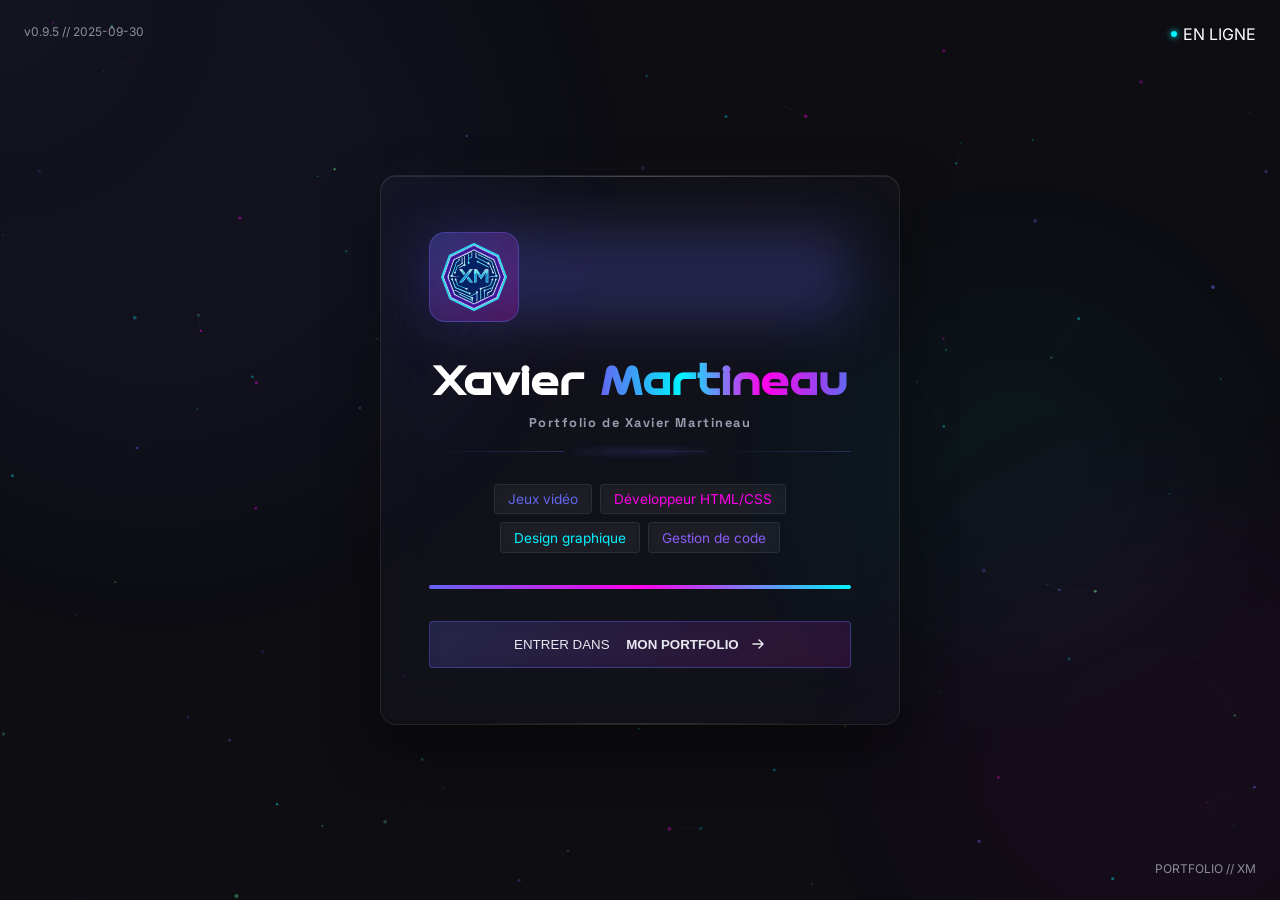
==== index.html @ 273111d7 "Mise à jour des métadonnées et amélioration de l'accessibilité des images dans les fichiers HTML, aj" ====
<!-- Role : ecran d'introduction et point d'entree du portfolio. -->
<!doctype html>
<html lang="fr">
  <head>
    <!-- Metadonnees, identite de la page et feuilles de style de l'introduction. -->
    <meta charset="UTF-8" />
    <meta name="viewport" content="width=device-width, initial-scale=1.0" />
    <title>Portfolio – Xavier Martineau</title>
    <meta
      name="description"
      content="Portfolio de Xavier Martineau : projets web, 2D, 3D et expériences interactives."
    />
    <meta property="og:type" content="website" />
    <meta property="og:title" content="Portfolio – Xavier Martineau" />
    <meta
      property="og:description"
      content="Découvrez les projets web, 2D, 3D et interactifs de Xavier Martineau."
    />
    <meta
      property="og:image"
      content="assets/images/portfolio-social-preview.webp"
    />
    <meta name="twitter:card" content="summary_large_image" />
    <link rel="icon" href="assets/svg/Logo_svg.svg" type="image/svg+xml" />
    <link rel="stylesheet" href="./css/splash.css" />
    <link rel="stylesheet" href="./css/animation.css" />
    <link rel="stylesheet" href="./css/font.css" />
  </head>

  <body>
    <!-- Contenu principal de l'ecran d'accueil. -->
    <!-- Grille de fond -->
    <div class="grid-bg"></div>

    <div id="splash" class="splash">
      <!-- Canvas pour les particules et lignes gérées en JS -->
      <canvas id="splash-canvas" class="canvas"></canvas>

      <!-- Orbes animés pilotés en JavaScript -->
      <div class="orb-container">
        <div class="orb orb-1"></div>
        <div class="orb orb-2"></div>
        <div class="orb orb-3"></div>
      </div>

      <!-- Carte centrale (Glassmorphism) -->
      <div class="card">
        <div class="card-top-line"></div>

        <!-- ====== LOGO ====== -->
        <div class="logo">
          <div class="logo-inner">
            <img
              src="assets/svg/Logo_svg.svg"
              alt="Logo de Xavier Martineau"
              width="987"
              height="1006"
              decoding="async"
            />
          </div>
          <div class="logo-glow"></div>
        </div>

        <!-- ====== NOM PRINCIPAL ====== -->
        <h1 class="title">Xavier <span class="gradient">Martineau</span></h1>

        <!-- Sous-titre (CORRIGÉ) -->
        <h2 class="subtitle">Portfolio de Xavier Martineau</h2>

        <!-- Séparateur avec le point lumineux -->
        <div class="divider">
          <div></div>
          <div class="dot"></div>
          <div></div>
        </div>

        <!-- ====== SECTION COMPÉTENCES ====== -->
        <div class="skills">
          <span class="skill" style="color: #6366f1">Jeux vidéo</span>
          <span class="skill" style="color: #ff00ea">Développeur HTML/CSS</span>
          <span class="skill" style="color: #00f3ff">Design graphique</span>
          <span class="skill" style="color: #8b5cf6">Gestion de code</span>
        </div>

        <!-- Progression / chargement -->
        <div class="progress">
          <div class="progress-bar"></div>
        </div>

        <!-- Bouton d'entrée -->
        <button id="enter-btn" class="enter-btn">
          <span class="texte-entrer">ENTRER DANS</span>
          <span><strong>MON PORTFOLIO</strong></span>
          <svg width="16" height="16" viewBox="0 0 16 16">
            <path
              d="M3 8h10M9 4l4 4-4 4"
              stroke="currentColor"
              stroke-width="1.5"
              stroke-linecap="round"
              stroke-linejoin="round"
            />
          </svg>
        </button>

        <div class="card-bottom-line"></div>
      </div>

      <!-- Meta -->
      <div class="meta meta-left">v0.9.5 // 2025-09-30</div>
      <div class="meta meta-right">PORTFOLIO // XM</div>

      <div class="online">
        <div class="online-dot"></div>
        <span>EN LIGNE</span>
      </div>
    </div>

    <!-- Scripts d'initialisation de l'introduction et des traductions. -->
    <script src="./js/splash.js"></script>
    <script src="./js/traduction.js"></script>
  </body>
</html>
---- css/splash.css ----
﻿/* Role : ecran d'introduction, carte centrale et elements decoratifs. */
/* ====== RÉINITIALISATION GLOBALE ====== */
* {
  margin: 0;
  padding: 0;
  box-sizing: border-box;
}

/* ====== CORPS DE LA PAGE ====== */
body {
  background: #0d0d12;
  overflow: hidden;
  color: white;
}

/* ====== TEXTE D'ACCUEIL ====== */
.texte-entrer {
  margin-right: 0.4em;
}

/* ====== GRILLE D'ARRIÈRE-PLAN ====== */
.grid-bg {
  position: fixed;
  inset: 0;
  background:
    linear-gradient(rgba(99, 102, 241, 0.15) 1px, transparent 1px) 0 0 / 40px
      40px,
    linear-gradient(90deg, rgba(99, 102, 241, 0.15) 1px, transparent 1px) 0 0 /
      40px 40px;
  opacity: 0.3;
  pointer-events: none;
  z-index: -2;
}

/* ====== CONTENEUR DE L'ÉCRAN D'INTRODUCTION ====== */
.splash {
  /* Couche d'introduction affichee avant la navigation vers l'accueil. */
  position: fixed;
  inset: 0;
  z-index: 100;
  display: flex;
  align-items: center;
  justify-content: center;
  background: #0d0d12;
  transition: opacity 0.6s ease;
}

/* ====== ZONE DE DESSIN ====== */
.canvas {
  /* Canvas plein ecran anime par splash.js, sans intercepter les clics. */
  position: absolute;
  inset: 0;
  pointer-events: none;
}

/* ====== HALOS LUMINEUX ====== */
.orb-container {
  /* Conteneur des halos decoratifs situes derriere la carte centrale. */
  position: absolute;
  inset: 0;
  width: 100%;
  height: 100%;
  pointer-events: none;
  overflow: hidden;
  z-index: -1;
}

.orb {
  position: absolute;
  border-radius: 50%;
  pointer-events: none;
  filter: blur(85px);
  opacity: 0.75;
  will-change: transform;
}

.orb-1 {
  width: 700px;
  height: 700px;
  background: rgba(99, 102, 241, 0.08);
  top: -20%;
  left: -15%;
}

.orb-2 {
  width: 500px;
  height: 500px;
  background: rgba(255, 0, 234, 0.055);
  bottom: -10%;
  right: -10%;
}

.orb-3 {
  width: 400px;
  height: 400px;
  background: rgba(0, 243, 255, 0.05);
  top: 30%;
  right: 5%;
}

/* ====== CARTE CENTRALE ====== */
.card {
  /* Carte lisible au-dessus des effets et des particules de l'introduction. */
  position: relative;
  z-index: 10;
  width: min(520px, 92vw);
  padding: 3.5rem 3rem;
  text-align: center;
  border-radius: 16px;
  background: rgba(255, 255, 255, 0.02);
  backdrop-filter: blur(25px) saturate(180%);
  -webkit-backdrop-filter: blur(25px) saturate(180%);
  border: 1px solid rgba(255, 255, 255, 0.08);
  box-shadow:
    0 20px 50px rgba(0, 0, 0, 0.5),
    0 0 50px rgba(255, 255, 255, 0.03),
    inset 0 1px 0 rgba(255, 255, 255, 0.1),
    inset 0 -1px 0 rgba(0, 0, 0, 0.2);
}

/* ====== LIGNES DÉCORATIVES DE LA CARTE ====== */
.card-top-line,
.card-bottom-line {
  position: absolute;
  left: 50%;
  width: 75%;
  height: 1px;
  transform: translateX(-50%);
  background: linear-gradient(
    90deg,
    transparent,
    rgba(255, 255, 255, 0.15),
    transparent
  );
}

.card-top-line {
  top: 0;
}

.card-bottom-line {
  bottom: 0;
}

/* ====== LOGO DE L'INTRODUCTION ====== */
.logo {
  position: relative;
  margin-bottom: 2.2rem;
}

.logo-inner {
  width: 90px;
  height: 90px;
  border-radius: 16px;
  display: flex;
  align-items: center;
  justify-content: center;
  background: linear-gradient(
    135deg,
    rgba(99, 102, 241, 0.3),
    rgba(255, 0, 234, 0.2)
  );
  border: 1px solid rgba(99, 102, 241, 0.4);
  overflow: hidden;
}

.logo-inner img {
  width: 75%;
  height: auto;
  display: block;
}

.logo-glow {
  position: absolute;
  inset: 0;
  border-radius: 16px;
  background: rgba(99, 102, 241, 0.25);
  filter: blur(28px);
  z-index: -1;
}

/* ====== TITRE ====== */
.title {
  margin-bottom: 0.7rem;
  font-size: 2.5rem;
  font-weight: 700;
}

.gradient {
  background: linear-gradient(90deg, #6366f1, #00f3ff, #ff00ea, #6366f1);
  background-clip: text;
  -webkit-background-clip: text;
  -webkit-text-fill-color: transparent;
  display: inline-block;
}

/* ====== SOUS-TITRE ====== */
.subtitle {
  margin-bottom: 1.2rem;
  color: #b3b3c9;
  letter-spacing: 0.12em;
  font-size: 0.8rem;
  opacity: 0.85;
}

/* ====== SÉPARATEUR ====== */
.divider {
  display: flex;
  align-items: center;
  gap: 0.5rem;
  margin-bottom: 2rem;
}

.divider div {
  flex: 1;
  height: 1px;
  background: linear-gradient(90deg, transparent, rgba(99, 102, 241, 0.3));
}

.dot {
  width: 6px;
  height: 6px;
  background: #6366f1;
  border-radius: 50%;
  box-shadow: 0 0 6px #6366f1;
}

/* ====== COMPÉTENCES ====== */
.skills {
  display: flex;
  flex-wrap: wrap;
  justify-content: center;
  gap: 0.5rem;
  margin-bottom: 2rem;
}

.skill {
  padding: 0.4rem 0.8rem;
  border-radius: 4px;
  background: rgba(255, 255, 255, 0.04);
  border: 1px solid rgba(255, 255, 255, 0.08);
  backdrop-filter: blur(8px);
  font-size: 0.85rem;
}

/* ====== BARRE DE PROGRESSION ====== */
.progress {
  width: 100%;
  height: 4px;
  background: rgba(255, 255, 255, 0.06);
  border-radius: 4px;
  overflow: hidden;
  margin-bottom: 2rem;
}

.progress-bar {
  width: 100%;
  height: 100%;
  background: linear-gradient(90deg, #6366f1, #ff00ea, #00f3ff);
  box-shadow: 0 0 8px rgba(99, 102, 241, 0.6);
  animation: load 2.4s ease forwards;
}

/* ====== BOUTON D'ENTRÉE ====== */
.enter-btn {
  width: 100%;
  padding: 0.9rem;
  border-radius: 4px;
  background: linear-gradient(
    135deg,
    rgba(99, 102, 241, 0.2),
    rgba(255, 0, 234, 0.1)
  );
  border: 1px solid rgba(99, 102, 241, 0.4);
  color: #e8e8f0;
  backdrop-filter: blur(10px);
  cursor: pointer;
  transition: all 0.4s ease;
  display: flex;
  align-items: center;
  justify-content: center;
  gap: 0.7rem;
  will-change: transform, box-shadow;
  animation: enter-button-pulse 2.8s ease-in-out infinite;
}

.enter-btn svg {
  flex: 0 0 auto;
  will-change: transform;
  animation: enter-arrow-slide 1.4s ease-in-out infinite;
}

.enter-btn:hover {
  background: linear-gradient(
    135deg,
    rgba(99, 102, 241, 0.4),
    rgba(255, 0, 234, 0.25)
  );
  box-shadow: 0 0 40px rgba(99, 102, 241, 0.4);
  border-color: rgba(99, 102, 241, 0.8);
  transform: translateY(-2px);
}

@media (prefers-reduced-motion: reduce) {
  .enter-btn,
  .enter-btn svg {
    animation: none;
    will-change: auto;
  }
}

/* ====== INFORMATIONS SECONDAIRES ====== */
.meta {
  position: absolute;
  font-size: 0.75rem;
  color: #c1c1d0;
  opacity: 0.7;
}

.meta-left {
  top: 1.5rem;
  left: 1.5rem;
}

.meta-right {
  bottom: 1.5rem;
  right: 1.5rem;
}

/* ====== INDICATEUR DE CONNEXION ====== */
.online {
  position: absolute;
  top: 1.5rem;
  right: 1.5rem;
  display: flex;
  align-items: center;
  gap: 0.4rem;
}

.online-dot {
  width: 6px;
  height: 6px;
  background: #00f3ff;
  border-radius: 50%;
  box-shadow: 0 0 6px #00f3ff;
  animation: splash-pulse 1.4s infinite;
}
---- css/animation.css ----
/* Role : animations et transitions partagees entre les composants. */

/* Animations déplacées depuis footer.css. */
/* Fait respirer le point d'etat situe dans le pied de page. */
@keyframes footer-pulse {
  0% {
    opacity: 1;
    transform: scale(1);
  }
  50% {
    opacity: 0.3;
    transform: scale(0.8);
  }
  100% {
    opacity: 1;
    transform: scale(1);
  }
}

/* Animations déplacées depuis splash.css. */
@keyframes load {
  from {
    width: 0%;
  }
  to {
    width: 100%;
  }
}

@keyframes enter-button-pulse {
  0%,
  100% {
    box-shadow: 0 0 0 rgba(99, 102, 241, 0);
  }
  50% {
    box-shadow:
      0 0 22px rgba(99, 102, 241, 0.28),
      0 0 42px rgba(255, 0, 234, 0.12);
  }
}

@keyframes enter-arrow-slide {
  0%,
  100% {
    transform: translateX(0);
  }
  50% {
    transform: translateX(5px);
  }
}

@keyframes splash-pulse {
  0% {
    opacity: 1;
  }
  50% {
    opacity: 0.3;
  }
  100% {
    opacity: 1;
  }
}

/* Animations déplacées depuis style.css. */
/* Anime les indicateurs de progression et de defilement du hero. */
@keyframes hero-pulse {
  0% {
    opacity: 1;
  }
  50% {
    opacity: 0.3;
  }
  100% {
    opacity: 1;
  }
}

@keyframes scroll-dot-follow {
  from {
    opacity: 0.55;
    transform: translate(-50%, 0);
    box-shadow: 0 0 12px rgba(0, 243, 255, 0.75);
  }
  to {
    opacity: 1;
    transform: translate(-50%, 275px);
    box-shadow:
      0 0 14px #00f3ff,
      0 0 32px rgba(0, 243, 255, 1);
  }
}

@keyframes scroll-dot-pulse {
  0%,
  100% {
    opacity: 0.65;
    box-shadow: 0 0 8px rgba(0, 243, 255, 0.55);
  }
  50% {
    opacity: 1;
    box-shadow:
      0 0 12px #00f3ff,
      0 0 24px rgba(0, 243, 255, 0.75);
  }
}

@keyframes scroll-arrow-bob {
  0%,
  100% {
    transform: translateY(0);
  }
  50% {
    transform: translateY(5px);
  }
}

@keyframes scroll-arrow-follow {
  from {
    transform: translateY(0);
  }
  to {
    transform: translateY(380px);
  }
}

@keyframes project-loading-spin {
  /* Rotation continue du marqueur de chargement des medias. */
  to {
    transform: rotate(360deg);
  }
}

@keyframes project-expand-pulse {
  0%,
  100% {
    opacity: 0.72;
    transform: translateY(0);
  }
  50% {
    opacity: 1;
    transform: translateY(-5px);
  }
}

@keyframes featured-card-enter-previous {
  from {
    opacity: 0;
    transform: translateX(-2rem) scale(0.94);
  }
  to {
    opacity: 1;
    transform: translateX(0) scale(1);
  }
}

@keyframes featured-card-enter-next {
  from {
    opacity: 0;
    transform: translateX(2rem) scale(0.94);
  }
  to {
    opacity: 1;
    transform: translateX(0) scale(1);
  }
}

@keyframes grid-drift {
  /* Deplacement lent de la grille de fond pour eviter un a-plat statique. */
  from {
    background-position:
      0 0,
      0 0;
  }
  to {
    background-position:
      40px 24px,
      24px 40px;
  }
}

@keyframes background-halo-drift {
  0%,
  100% {
    transform: translate3d(-3%, -2%, 0) scale(1);
  }
  50% {
    transform: translate3d(4%, 3%, 0) scale(1.08);
  }
}

@keyframes background-halo-drift-reverse {
  0%,
  100% {
    transform: translate3d(3%, 2%, 0) scale(1.04);
  }
  50% {
    transform: translate3d(-4%, -3%, 0) scale(0.96);
  }
}
---- css/font.css ----
/* Role : chargement des polices locales et regles typographiques partagees. */
/* ===========================
   FONT‑FACE LOCAUX
   =========================== */
@font-face {
  /* Police de lecture utilisee pour les descriptions et les informations detaillees. */
  font-family: "Inter";
  src: url("../assets/fonts/inter/Inter-VariableFont_opszwght.ttf")
    format("truetype");
  font-weight: 400;
  font-style: normal;
  font-display: swap;
}

@font-face {
  /* Police expressive reservee aux titres principaux du portfolio. */
  font-family: "Speedy";
  src: url("../assets/fonts/speedy/SpeedyRegular-7BLoE.ttf") format("truetype");
  font-weight: 400;
  font-style: normal;
  font-display: swap;
}

@font-face {
  /* Police des labels courts, des rubriques et des informations de contexte. */
  font-family: "Syne";
  src: url("../assets/fonts/syne/Syne-VariableFont_wght.ttf") format("truetype");
  font-weight: 100 900;
  font-style: normal;
  font-display: swap;
}

@font-face {
  /* Police des boutons, titres de sections et indicateurs de navigation. */
  font-family: "Space-Grotesk";
  src: url("../assets/fonts/space/SpaceGrotesk-VariableFont_wght.ttf")
    format("truetype");
  font-weight: 100 900;
  font-style: normal;
  font-display: swap;
}

/* ===========================
   TYPOGRAPHIE GLOBALE DU PROJET
=========================== */

/* H1 — Speedy (Hero principal) */
h1.hero-title {
  font-family: "Speedy", sans-serif;
  font-weight: 400;
  font-size: clamp(
    2.625rem,
    5.25vw,
    4.125rem
  ); /* Taille progressive du titre */
  line-height: 1.1;
  letter-spacing: -0.02em;
  color: #e8e8f0;
}

/* H2 — Space Grotesk : boutons, scroll et titres de section */
h2.btn-title,
h2.scroll-title,
h2.featured-title {
  font-family: "Space-Grotesk", sans-serif;
  font-weight: 600;
  font-size: clamp(1rem, 2vw, 1.25rem);
  letter-spacing: 0.15em;
  text-transform: uppercase;
  color: #e8e8f0;
}

/* H3 — Inter : descriptions, statistiques et sous-titres */
h3.hero-desc,
h3.featured-title,
h3.featured-category,
h3.featured-stat,
h3.glass-value {
  font-family: "Inter", sans-serif;
  font-weight: 400;
  font-size: clamp(0.95rem, 1.5vw, 1.1rem);
  line-height: 1.6;
  color: #b9b9c9;
}

/* H4 — Syne : labels, sous-sections et petits titres */
h4.section-label {
  font-family: "Syne", sans-serif;
  font-weight: 600;
  font-size: 0.75rem;
  letter-spacing: 0.25em;
  text-transform: uppercase;
  color: #b9b9c9;
}

/* H4 — Syne pour les libellés courts des panneaux projet. */
h4.detail-label {
  margin: 0;
  font-family: "Syne", sans-serif;
  font-size: 0.7rem;
  font-weight: 600;
  letter-spacing: 0.15em;
  line-height: 1.4;
  text-transform: uppercase;
}

/* ===========================
   SPÉCIFIQUES
=========================== */

/* Hero description */
.hero-desc {
  max-width: 600px;
  margin-bottom: 2rem;
}

/* Boutons */
.btn-title a {
  text-decoration: none;
  font-weight: 600;
  letter-spacing: 0.15em;
  text-transform: uppercase;
}

/* Libellé de l'indicateur de défilement */
.scroll-title {
  opacity: 0.6;
  color: #6366f1;
}

/* Typographie des cartes vitrées */
.glass-value {
  font-size: clamp(1.8rem, 4vw, 2.8rem);
  font-weight: 700;
  background-clip: text;
  -webkit-background-clip: text;
  -webkit-text-fill-color: transparent;
}

.glass-label {
  font-family: "Inter", monospace;
  font-size: 0.75rem;
  color: #b9b9c9;
  letter-spacing: 0.15em;
}

/* Typographie des projets en vedette */
.featured-title {
  font-size: clamp(1.6rem, 3vw, 2.2rem);
  font-weight: 700;
  color: #e8e8f0;
}

.featured-desc {
  font-family: "Inter", sans-serif;
}

/* Familles utilisées par les composants de l'interface */
.section-label,
.navbar-links a,
.featured-card .featured-category,
.featured-year,
.featured-stat,
.footer,
.glass-label,
.scroll-label {
  font-family: monospace;
}

.featured-technologies span,
.gc-btn,
.title {
  font-family: "Space-Grotesk", sans-serif;
}

.gc-label,
.gc-title,
.gc-desc {
  font-family: "Inter", sans-serif;
}

.gc-meta {
  font-family: "Syne", sans-serif;
}

/* ===========================
   APPLICATION DES POLICES
   =========================== */

body {
  font-family: "Inter", sans-serif;
}

h1,
.title {
  font-family: "Speedy", sans-serif;
}

h2,
h3,
.subtitle {
  font-family: "Space-Grotesk", sans-serif;
}

.skill {
  font-family: "Inter", sans-serif;
}

.logo-text {
  font-family: "Speedy", sans-serif;
}
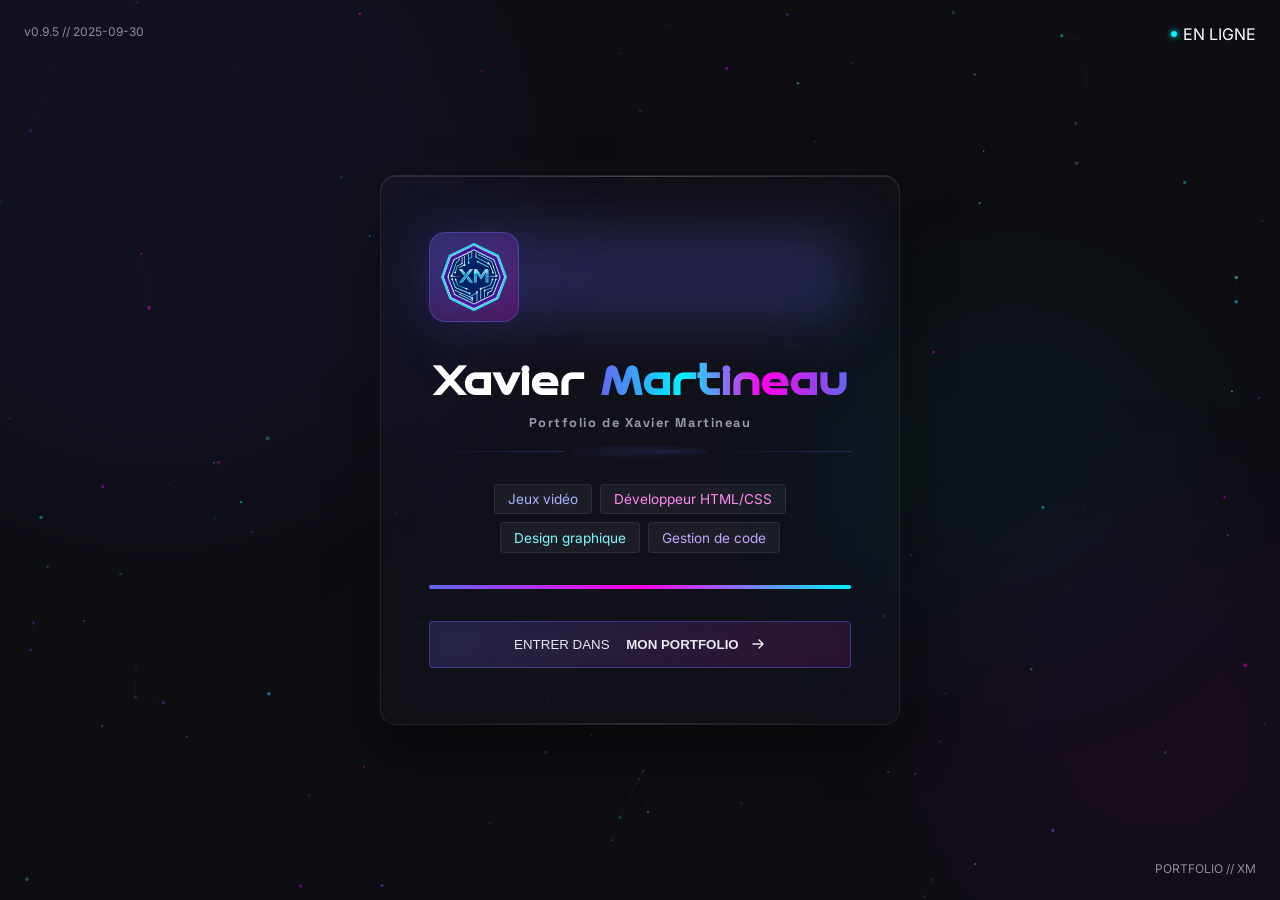
==== commit 7e2082d0: "Ajoute des classes de niveau de compétence pour les barres de progression et met à jour les balises " ====
--- a/index.html
+++ b/index.html
@@ -5,6 +5,7 @@
     <!-- Metadonnees, identite de la page et feuilles de style de l'introduction. -->
     <meta charset="UTF-8" />
     <meta name="viewport" content="width=device-width, initial-scale=1.0" />
+    <meta name="robots" content="index, follow" />
     <title>Portfolio – Xavier Martineau</title>
     <meta
       name="description"
@@ -76,10 +77,10 @@
 
         <!-- ====== SECTION COMPÉTENCES ====== -->
         <div class="skills">
-          <span class="skill" style="color: #6366f1">Jeux vidéo</span>
-          <span class="skill" style="color: #ff00ea">Développeur HTML/CSS</span>
-          <span class="skill" style="color: #00f3ff">Design graphique</span>
-          <span class="skill" style="color: #8b5cf6">Gestion de code</span>
+          <span class="skill skill-games">Jeux vidéo</span>
+          <span class="skill skill-web">Développeur HTML/CSS</span>
+          <span class="skill skill-design">Design graphique</span>
+          <span class="skill skill-code">Gestion de code</span>
         </div>
 
         <!-- Progression / chargement -->
--- a/css/splash.css
+++ b/css/splash.css
@@ -243,6 +243,22 @@
   font-size: 0.85rem;
 }
 
+.skill-games {
+  color: #aeb2ff;
+}
+
+.skill-web {
+  color: #ff8bf5;
+}
+
+.skill-design {
+  color: #7df9ff;
+}
+
+.skill-code {
+  color: #c2a5ff;
+}
+
 /* ====== BARRE DE PROGRESSION ====== */
 .progress {
   width: 100%;
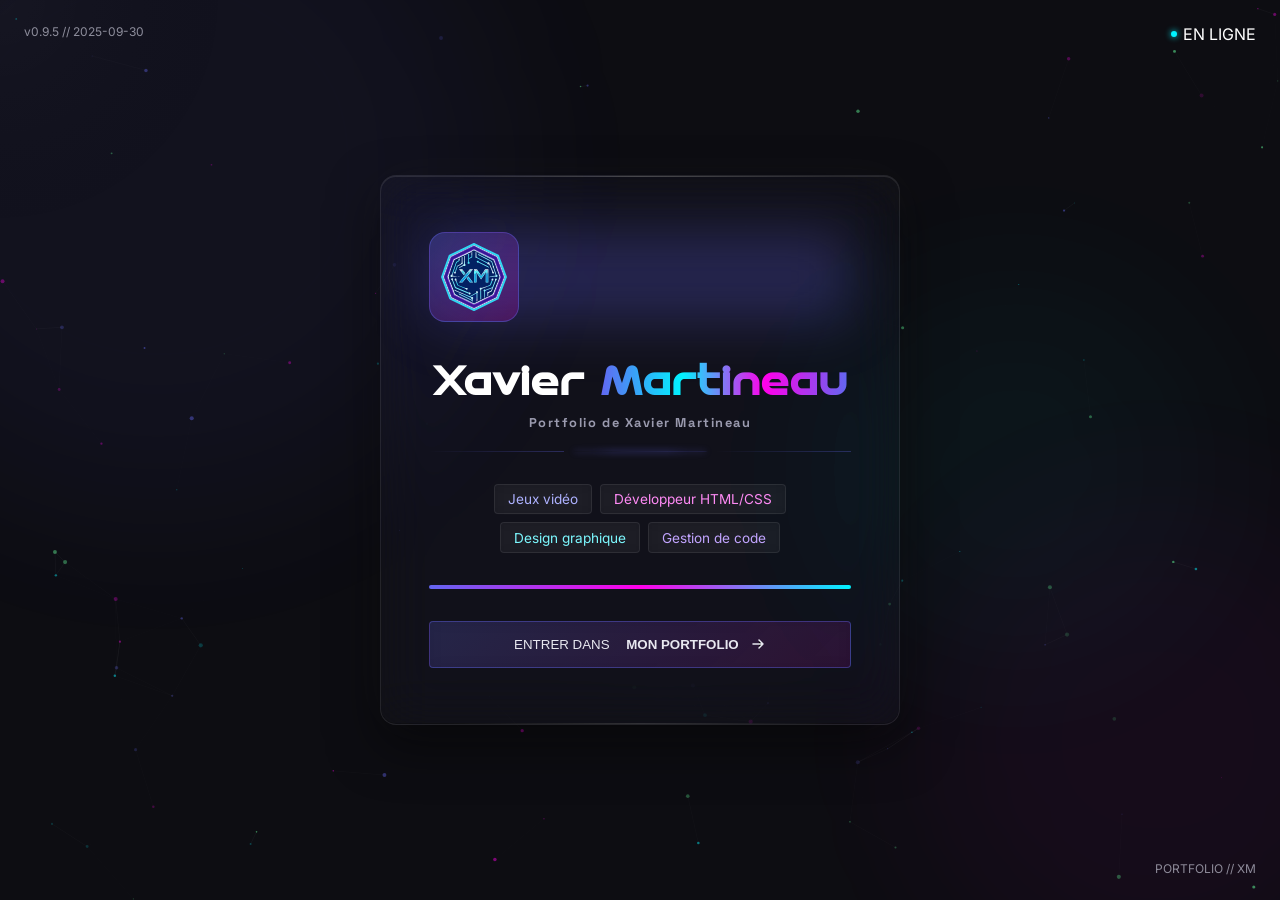
==== commit bce93ea7: "docs: commenter les sections du portfolio Ajoute des commentaires explicatifs dans les fichiers HTML" ====
--- a/index.html
+++ b/index.html
@@ -2,7 +2,7 @@
 <!doctype html>
 <html lang="fr">
   <head>
-    <!-- Metadonnees, identite de la page et feuilles de style de l'introduction. -->
+    <!-- Metadonnees de partage, identite du site et styles de l'ecran d'introduction. -->
     <meta charset="UTF-8" />
     <meta name="viewport" content="width=device-width, initial-scale=1.0" />
     <meta name="robots" content="index, follow" />
@@ -34,7 +34,7 @@
     <div class="grid-bg"></div>
 
     <div id="splash" class="splash">
-      <!-- Canvas pour les particules et lignes gérées en JS -->
+      <!-- Canvas anime par splash.js : particules, liaisons et halo de souris. -->
       <canvas id="splash-canvas" class="canvas"></canvas>
 
       <!-- Orbes animés pilotés en JavaScript -->
@@ -44,7 +44,7 @@
         <div class="orb orb-3"></div>
       </div>
 
-      <!-- Carte centrale (Glassmorphism) -->
+      <!-- Carte centrale : identite, competences, progression et bouton d'entree. -->
       <div class="card">
         <div class="card-top-line"></div>
 
@@ -75,7 +75,7 @@
           <div></div>
         </div>
 
-        <!-- ====== SECTION COMPÉTENCES ====== -->
+        <!-- Competences resumees affichees sous le titre du portfolio. -->
         <div class="skills">
           <span class="skill skill-games">Jeux vidéo</span>
           <span class="skill skill-web">Développeur HTML/CSS</span>
@@ -83,12 +83,12 @@
           <span class="skill skill-code">Gestion de code</span>
         </div>
 
-        <!-- Progression / chargement -->
+        <!-- Barre decorative animee pendant l'ecran d'introduction. -->
         <div class="progress">
           <div class="progress-bar"></div>
         </div>
 
-        <!-- Bouton d'entrée -->
+        <!-- Le clic declenche le fondu puis ouvre la page d'accueil du portfolio. -->
         <button id="enter-btn" class="enter-btn">
           <span class="texte-entrer">ENTRER DANS</span>
           <span><strong>MON PORTFOLIO</strong></span>
@@ -116,7 +116,7 @@
       </div>
     </div>
 
-    <!-- Scripts d'initialisation de l'introduction et des traductions. -->
+    <!-- Initialisation du fond anime, navigation et prise en charge de la langue. -->
     <script src="./js/splash.js"></script>
     <script src="./js/traduction.js"></script>
   </body>
--- a/css/splash.css
+++ b/css/splash.css
@@ -226,6 +226,7 @@
 }
 
 /* ====== COMPÉTENCES ====== */
+/* Pastilles de competences affichees sous le sous-titre de l'introduction. */
 .skills {
   display: flex;
   flex-wrap: wrap;
@@ -260,6 +261,7 @@
 }
 
 /* ====== BARRE DE PROGRESSION ====== */
+/* Remplit progressivement la piste coloree pendant l'introduction. */
 .progress {
   width: 100%;
   height: 4px;
@@ -278,6 +280,7 @@
 }
 
 /* ====== BOUTON D'ENTRÉE ====== */
+/* Le bouton reste la principale action interactive de cet ecran. */
 .enter-btn {
   width: 100%;
   padding: 0.9rem;
@@ -326,6 +329,7 @@
 }
 
 /* ====== INFORMATIONS SECONDAIRES ====== */
+/* Version et identite affichees dans les coins de l'ecran. */
 .meta {
   position: absolute;
   font-size: 0.75rem;
@@ -344,6 +348,7 @@
 }
 
 /* ====== INDICATEUR DE CONNEXION ====== */
+/* Point anime accompagne du libelle de statut en ligne. */
 .online {
   position: absolute;
   top: 1.5rem;
--- a/css/animation.css
+++ b/css/animation.css
@@ -1,5 +1,6 @@
 /* Role : animations et transitions partagees entre les composants. */
 
+/* Animations reutilisables du splash et de son bouton d'entree. */
 /* Animations déplacées depuis footer.css. */
 /* Fait respirer le point d'etat situe dans le pied de page. */
 @keyframes footer-pulse {
@@ -61,6 +62,7 @@
   }
 }
 
+/* Animations du hero, des indicateurs de defilement et des cartes vedettes. */
 /* Animations déplacées depuis style.css. */
 /* Anime les indicateurs de progression et de defilement du hero. */
 @keyframes hero-pulse {
@@ -130,6 +132,7 @@
   }
 }
 
+/* Transitions propres aux medias et au changement de carte du carousel. */
 @keyframes project-expand-pulse {
   0%,
   100% {
--- a/css/font.css
+++ b/css/font.css
@@ -44,6 +44,7 @@
    TYPOGRAPHIE GLOBALE DU PROJET
 =========================== */
 
+/* Les regles suivantes associent une hierarchie de police aux titres HTML. */
 /* H1 — Speedy (Hero principal) */
 h1.hero-title {
   font-family: "Speedy", sans-serif;
@@ -108,6 +109,7 @@
    SPÉCIFIQUES
 =========================== */
 
+/* Ajustements de taille et de contraste pour les composants recurrents. */
 /* Hero description */
 .hero-desc {
   max-width: 600px;
@@ -187,6 +189,7 @@
    APPLICATION DES POLICES
    =========================== */
 
+/* Valeurs par defaut appliquees ensuite a l'ensemble des pages. */
 body {
   font-family: "Inter", sans-serif;
 }
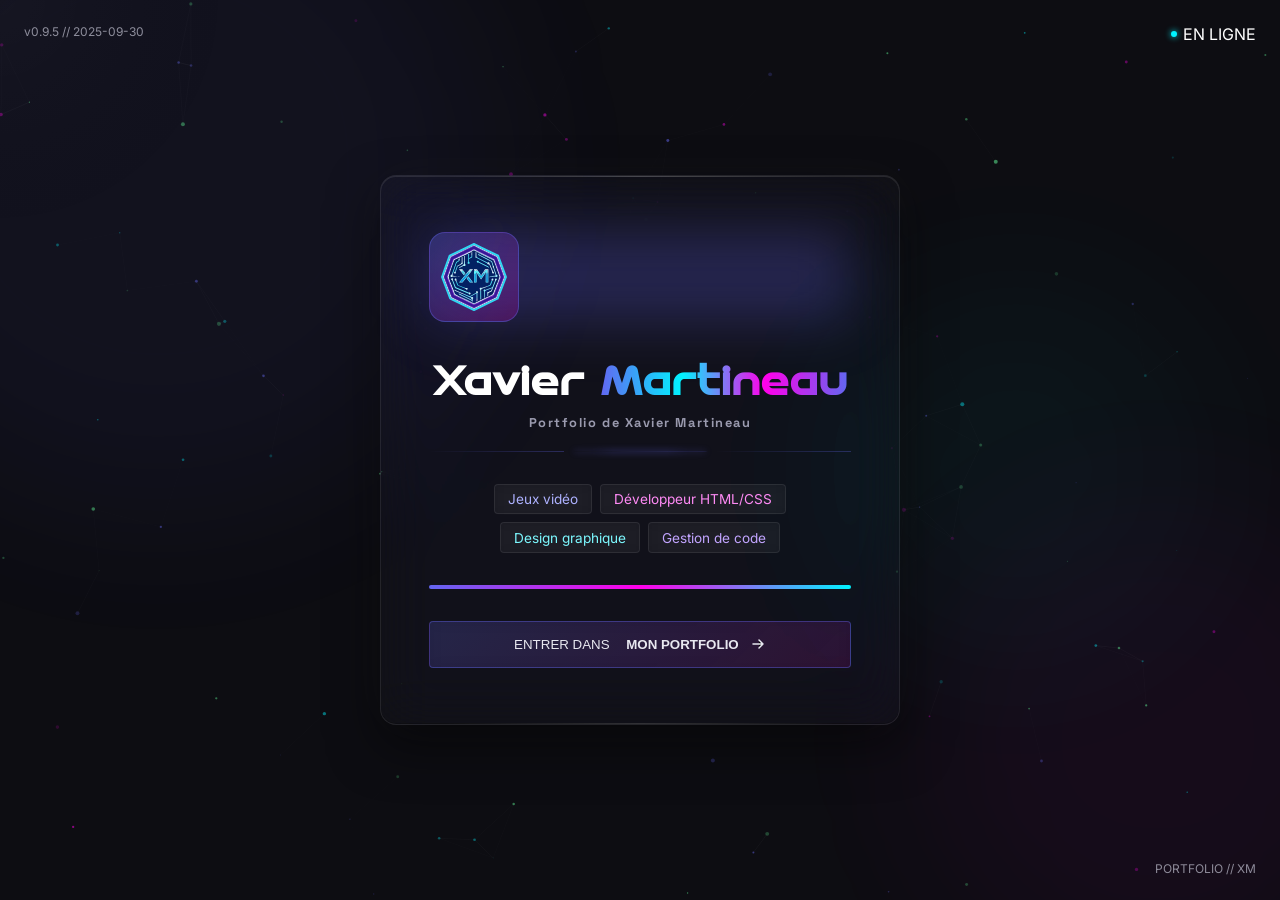
==== commit 1cb057ca: "Amélioration des commentaires dans les fichiers CSS, HTML et JS pour clarifier les rôles et parcours" ====
--- a/index.html
+++ b/index.html
@@ -1,4 +1,5 @@
 <!-- Role : ecran d'introduction et point d'entree du portfolio. -->
+<!-- Parcours : metadonnees et styles, effets du splash, identite et bouton, puis scripts d'animation/langue. -->
 <!doctype html>
 <html lang="fr">
   <head>
@@ -65,7 +66,7 @@
         <!-- ====== NOM PRINCIPAL ====== -->
         <h1 class="title">Xavier <span class="gradient">Martineau</span></h1>
 
-        <!-- Sous-titre (CORRIGÉ) -->
+        <!-- Precise sous le nom que cette page est le portfolio de Xavier. -->
         <h2 class="subtitle">Portfolio de Xavier Martineau</h2>
 
         <!-- Séparateur avec le point lumineux -->
@@ -106,7 +107,7 @@
         <div class="card-bottom-line"></div>
       </div>
 
-      <!-- Meta -->
+      <!-- Informations de version et signature affichees aux coins de l'ecran. -->
       <div class="meta meta-left">v0.9.5 // 2025-09-30</div>
       <div class="meta meta-right">PORTFOLIO // XM</div>
 
--- a/css/splash.css
+++ b/css/splash.css
@@ -1,4 +1,5 @@
 ﻿/* Role : ecran d'introduction, carte centrale et elements decoratifs. */
+/* Etapes : fond et effets, carte d'identite, action d'entree, puis informations secondaires et mobile. */
 /* ====== RÉINITIALISATION GLOBALE ====== */
 * {
   margin: 0;
@@ -320,6 +321,39 @@
   transform: translateY(-2px);
 }
 
+@media (max-width: 600px) {
+  .card {
+    padding: 2.75rem 1.25rem;
+  }
+
+  .enter-btn {
+    position: relative;
+    min-height: 4.25rem;
+    flex-direction: column;
+    gap: 0.2rem;
+    padding: 0.75rem 2.75rem 0.75rem 1rem;
+    font-size: 0.85rem;
+    line-height: 1.15;
+  }
+
+  .enter-btn > span {
+    white-space: nowrap;
+  }
+
+  .texte-entrer {
+    margin-right: 0;
+  }
+
+  .enter-btn svg {
+    position: absolute;
+    top: 50%;
+    right: 1rem;
+    transform: translateY(-50%);
+    animation: none;
+    will-change: auto;
+  }
+}
+
 @media (prefers-reduced-motion: reduce) {
   .enter-btn,
   .enter-btn svg {
--- a/css/animation.css
+++ b/css/animation.css
@@ -1,4 +1,5 @@
 /* Role : animations et transitions partagees entre les composants. */
+/* Les keyframes sont groupes par zone : footer, introduction, hero, medias, carousel et fond. */
 
 /* Animations reutilisables du splash et de son bouton d'entree. */
 /* Animations déplacées depuis footer.css. */
--- a/css/font.css
+++ b/css/font.css
@@ -1,12 +1,13 @@
 /* Role : chargement des polices locales et regles typographiques partagees. */
+/* Etapes : declare les fontes WOFF2 locales, puis les associe aux roles de texte du site. */
 /* ===========================
    FONT‑FACE LOCAUX
    =========================== */
 @font-face {
   /* Police de lecture utilisee pour les descriptions et les informations detaillees. */
   font-family: "Inter";
-  src: url("../assets/fonts/inter/Inter-VariableFont_opszwght.ttf")
-    format("truetype");
+  src: url("../assets/fonts/inter/Inter-VariableFont_opszwght.woff2")
+    format("woff2");
   font-weight: 400;
   font-style: normal;
   font-display: swap;
@@ -15,7 +16,7 @@
 @font-face {
   /* Police expressive reservee aux titres principaux du portfolio. */
   font-family: "Speedy";
-  src: url("../assets/fonts/speedy/SpeedyRegular-7BLoE.ttf") format("truetype");
+  src: url("../assets/fonts/speedy/SpeedyRegular-7BLoE.woff2") format("woff2");
   font-weight: 400;
   font-style: normal;
   font-display: swap;
@@ -24,7 +25,8 @@
 @font-face {
   /* Police des labels courts, des rubriques et des informations de contexte. */
   font-family: "Syne";
-  src: url("../assets/fonts/syne/Syne-VariableFont_wght.ttf") format("truetype");
+  src: url("../assets/fonts/syne/Syne-VariableFont_wght.woff2")
+    format("woff2");
   font-weight: 100 900;
   font-style: normal;
   font-display: swap;
@@ -33,8 +35,8 @@
 @font-face {
   /* Police des boutons, titres de sections et indicateurs de navigation. */
   font-family: "Space-Grotesk";
-  src: url("../assets/fonts/space/SpaceGrotesk-VariableFont_wght.ttf")
-    format("truetype");
+  src: url("../assets/fonts/space/SpaceGrotesk-VariableFont_wght.woff2")
+    format("woff2");
   font-weight: 100 900;
   font-style: normal;
   font-display: swap;
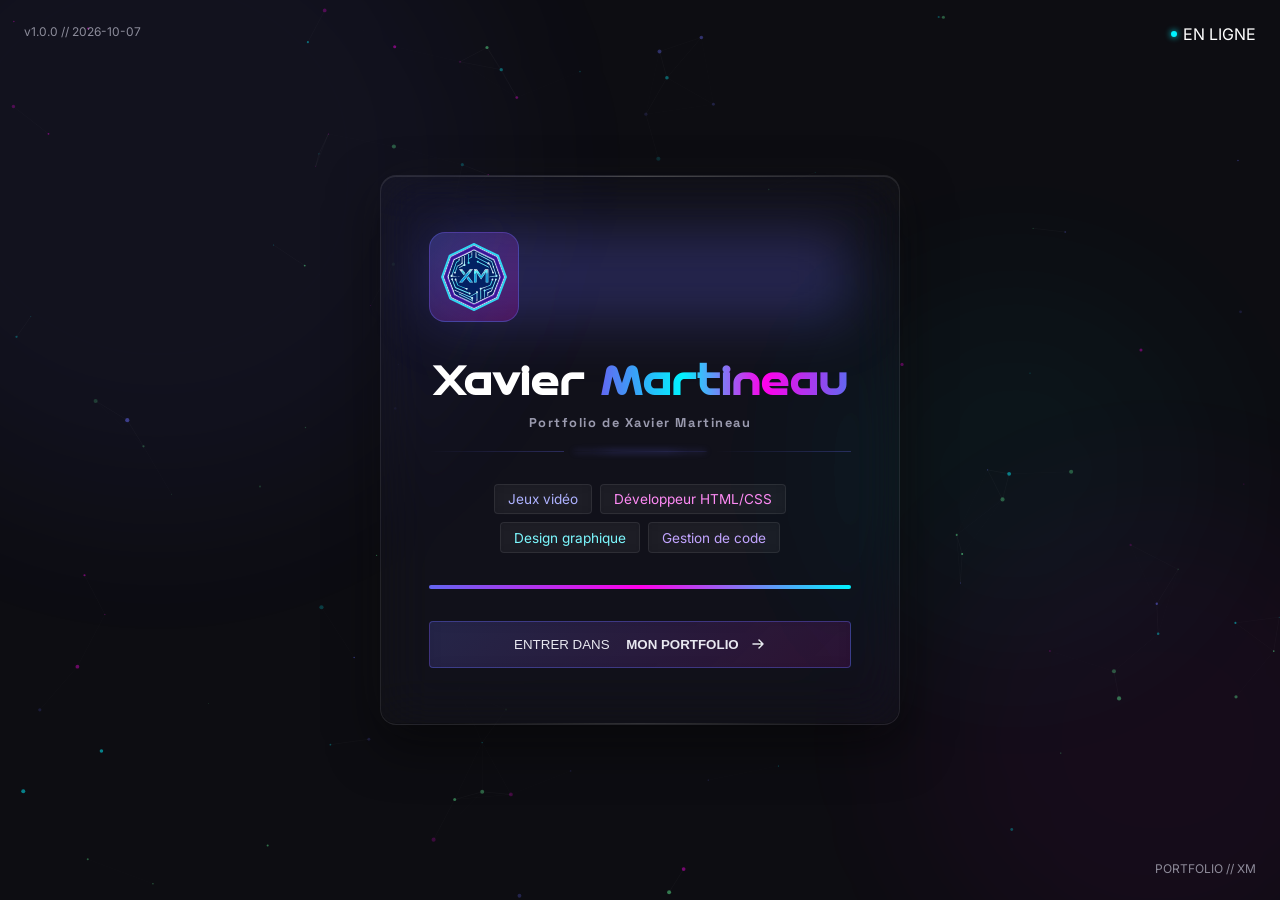
==== commit 1ee4c9cc: "Mise à jour de la version du portfolio à v1.0.0" ====
--- a/index.html
+++ b/index.html
@@ -108,7 +108,7 @@
       </div>
 
       <!-- Informations de version et signature affichees aux coins de l'ecran. -->
-      <div class="meta meta-left">v0.9.5 // 2025-09-30</div>
+      <div class="meta meta-left">v1.0.0 // 2026-10-07</div>
       <div class="meta meta-right">PORTFOLIO // XM</div>
 
       <div class="online">
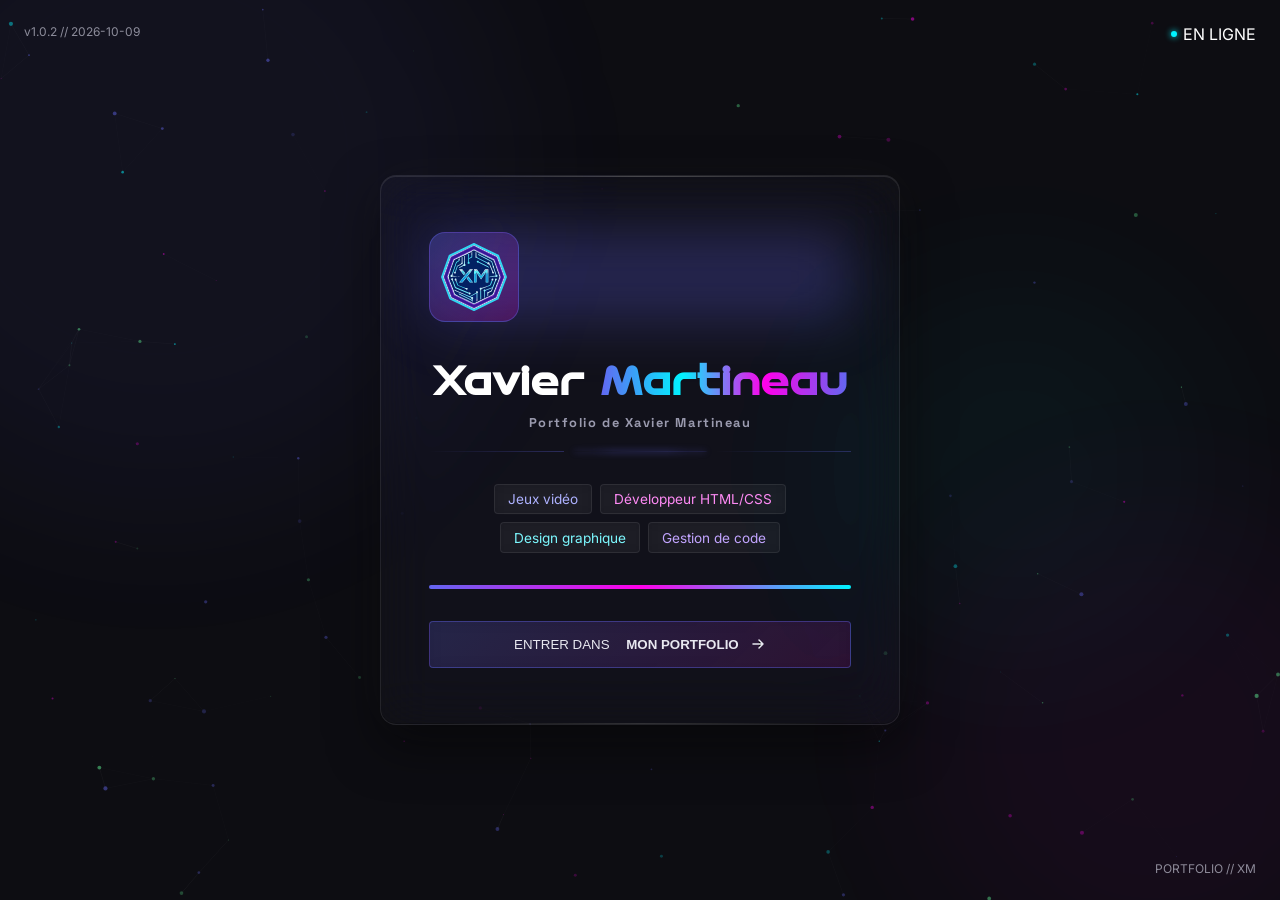
==== commit f738ec0c: "Mise à jour de la version du portfolio à v1.0.2 et amélioration des commentaires dans les fichiers J" ====
--- a/index.html
+++ b/index.html
@@ -108,7 +108,7 @@
       </div>
 
       <!-- Informations de version et signature affichees aux coins de l'ecran. -->
-      <div class="meta meta-left">v1.0.0 // 2026-10-07</div>
+      <div class="meta meta-left">v1.0.2 // 2026-10-09</div>
       <div class="meta meta-right">PORTFOLIO // XM</div>
 
       <div class="online">
--- a/css/splash.css
+++ b/css/splash.css
@@ -398,5 +398,14 @@
   background: #00f3ff;
   border-radius: 50%;
   box-shadow: 0 0 6px #00f3ff;
+}
+
+/* Garde le curseur cyberpunk sur l'ecran d'introduction, avant l'accueil. */
+html body {
+  cursor: url("../assets/svg/cursor-cyberpunk.svg") 3 1, auto;
+}
+
+html body :is(a, button, [role="button"], .enter-btn) {
+  cursor: url("../assets/svg/cursor-cyberpunk-link.svg") 9 5, pointer;
   animation: splash-pulse 1.4s infinite;
 }
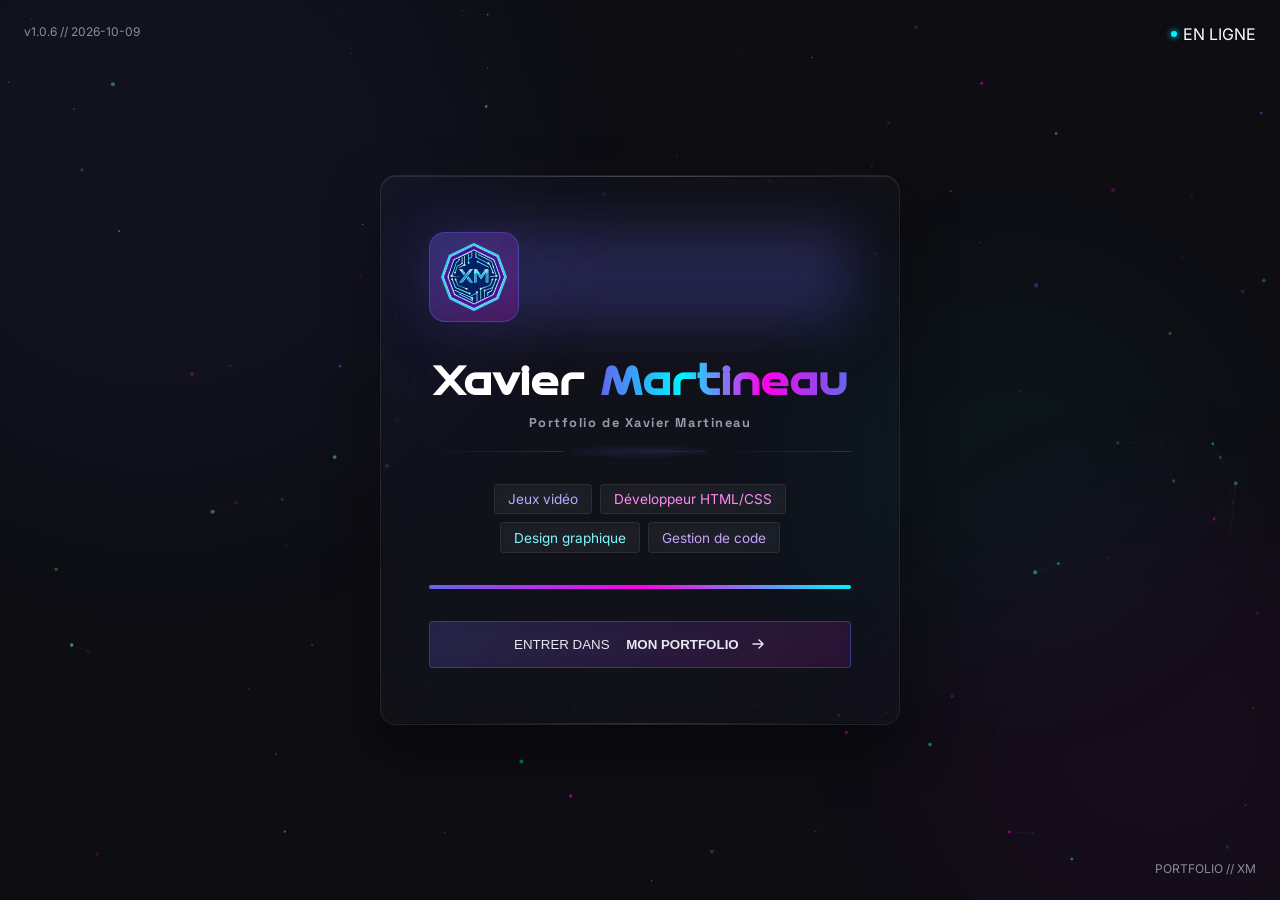
==== commit 0f495137: "Ajout d'une page 404 personnalisée avec styles associés et mise à jour des traductions pour la gesti" ====
--- a/index.html
+++ b/index.html
@@ -108,7 +108,7 @@
       </div>
 
       <!-- Informations de version et signature affichees aux coins de l'ecran. -->
-      <div class="meta meta-left">v1.0.2 // 2026-10-09</div>
+      <div class="meta meta-left">v1.0.6 // 2026-10-09</div>
       <div class="meta meta-right">PORTFOLIO // XM</div>
 
       <div class="online">
--- a/css/splash.css
+++ b/css/splash.css
@@ -322,6 +322,7 @@
 }
 
 @media (max-width: 600px) {
+  /* Reduit les marges de la carte et repositionne la fleche dans le bouton. */
   .card {
     padding: 2.75rem 1.25rem;
   }
@@ -355,6 +356,7 @@
 }
 
 @media (prefers-reduced-motion: reduce) {
+  /* Respecte le reglage systeme en arretant les animations du bouton d'entree. */
   .enter-btn,
   .enter-btn svg {
     animation: none;
@@ -398,14 +400,14 @@
   background: #00f3ff;
   border-radius: 50%;
   box-shadow: 0 0 6px #00f3ff;
-}
-
-/* Garde le curseur cyberpunk sur l'ecran d'introduction, avant l'accueil. */
+  animation: splash-pulse 1.4s infinite;
+}
+
+/* Le pointeur personnalise est partage avec les pages de contenu. */
 html body {
   cursor: url("../assets/svg/cursor-cyberpunk.svg") 3 1, auto;
 }
 
 html body :is(a, button, [role="button"], .enter-btn) {
   cursor: url("../assets/svg/cursor-cyberpunk-link.svg") 9 5, pointer;
-  animation: splash-pulse 1.4s infinite;
-}
+}
--- a/css/animation.css
+++ b/css/animation.css
@@ -1,9 +1,7 @@
 /* Role : animations et transitions partagees entre les composants. */
 /* Les keyframes sont groupes par zone : footer, introduction, hero, medias, carousel et fond. */
 
-/* Animations reutilisables du splash et de son bouton d'entree. */
-/* Animations déplacées depuis footer.css. */
-/* Fait respirer le point d'etat situe dans le pied de page. */
+/* Le point de statut du pied de page pulse sans modifier sa position. */
 @keyframes footer-pulse {
   0% {
     opacity: 1;
@@ -19,7 +17,22 @@
   }
 }
 
-/* Animations déplacées depuis splash.css. */
+/* Fait pulser doucement la lueur de la barre de defilement Chromium/WebKit. */
+@keyframes scrollbar-neon-pulse {
+  0%,
+  100% {
+    box-shadow:
+      0 0 7px rgba(0, 243, 255, 0.35),
+      0 0 12px rgba(99, 102, 241, 0.16);
+  }
+  50% {
+    box-shadow:
+      0 0 12px rgba(0, 243, 255, 0.7),
+      0 0 18px rgba(255, 0, 234, 0.3);
+  }
+}
+
+/* Progression du chargement, pulsation du bouton et mouvement de sa fleche. */
 @keyframes load {
   from {
     width: 0%;
@@ -63,9 +76,7 @@
   }
 }
 
-/* Animations du hero, des indicateurs de defilement et des cartes vedettes. */
-/* Animations déplacées depuis style.css. */
-/* Anime les indicateurs de progression et de defilement du hero. */
+/* Pulsation du statut du hero et animation des indicateurs de defilement. */
 @keyframes hero-pulse {
   0% {
     opacity: 1;
@@ -127,13 +138,13 @@
 }
 
 @keyframes project-loading-spin {
-  /* Rotation continue du marqueur de chargement des medias. */
+  /* Rotation continue du marqueur affiche pendant le chargement des medias. */
   to {
     transform: rotate(360deg);
   }
 }
 
-/* Transitions propres aux medias et au changement de carte du carousel. */
+/* Effet d'attente du media et entrees directionnelles des cartes du carousel. */
 @keyframes project-expand-pulse {
   0%,
   100% {
--- a/css/font.css
+++ b/css/font.css
@@ -159,7 +159,7 @@
   font-family: "Inter", sans-serif;
 }
 
-/* Familles utilisées par les composants de l'interface */
+/* Polices des interfaces recurrentes : badges, boutons, cartes et metadonnees. */
 .section-label,
 .navbar-links a,
 .featured-card .featured-category,
@@ -191,7 +191,7 @@
    APPLICATION DES POLICES
    =========================== */
 
-/* Valeurs par defaut appliquees ensuite a l'ensemble des pages. */
+/* Valeurs par defaut heritees par les pages, avec exceptions explicites ci-dessus. */
 body {
   font-family: "Inter", sans-serif;
 }
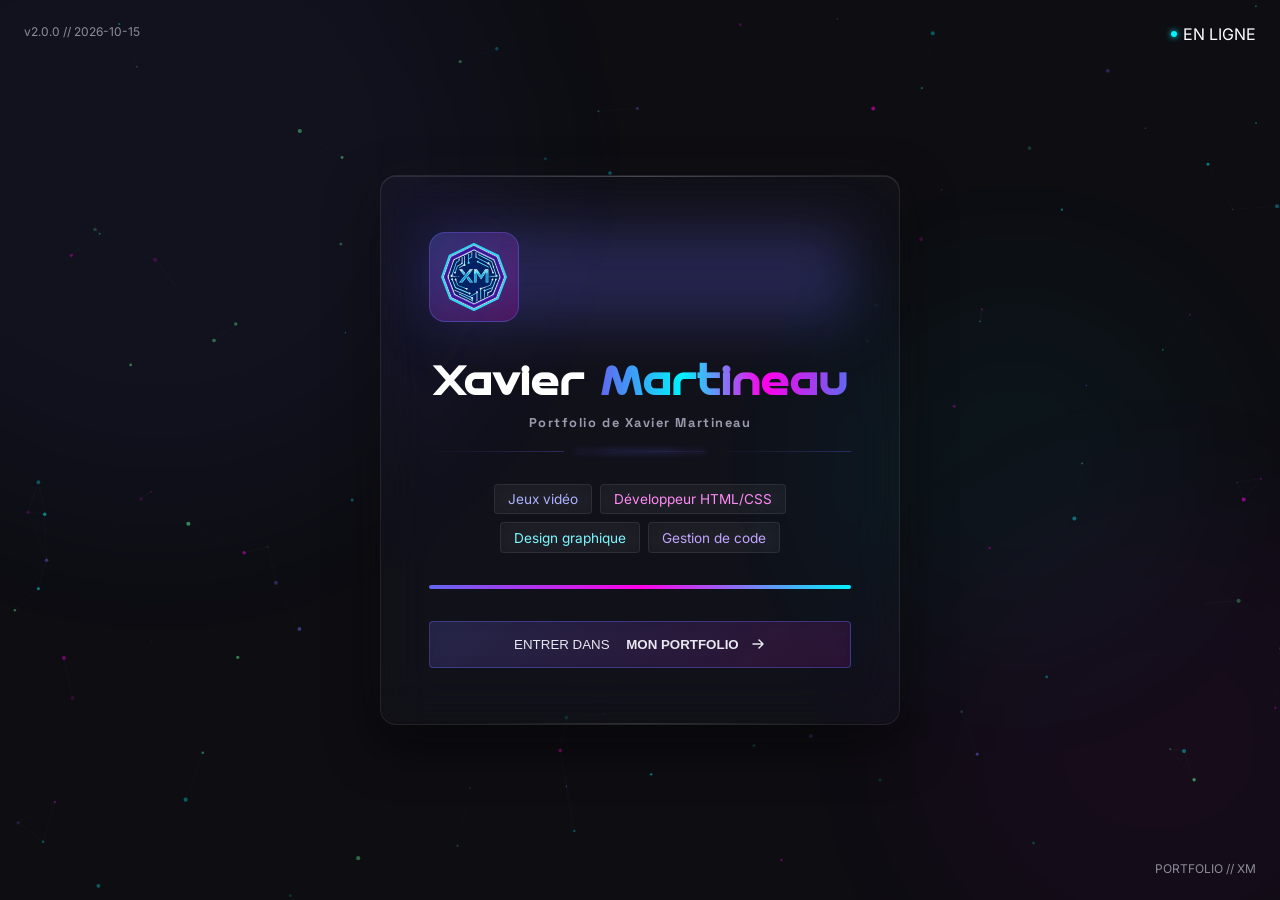
==== commit 1f85dcfa: "Mise à jour de la version du portfolio de v1.0.6 à v2.0.0" ====
--- a/index.html
+++ b/index.html
@@ -108,7 +108,7 @@
       </div>
 
       <!-- Informations de version et signature affichees aux coins de l'ecran. -->
-      <div class="meta meta-left">v1.0.6 // 2026-10-09</div>
+      <div class="meta meta-left">v2.0.0 // 2026-10-15</div>
       <div class="meta meta-right">PORTFOLIO // XM</div>
 
       <div class="online">
